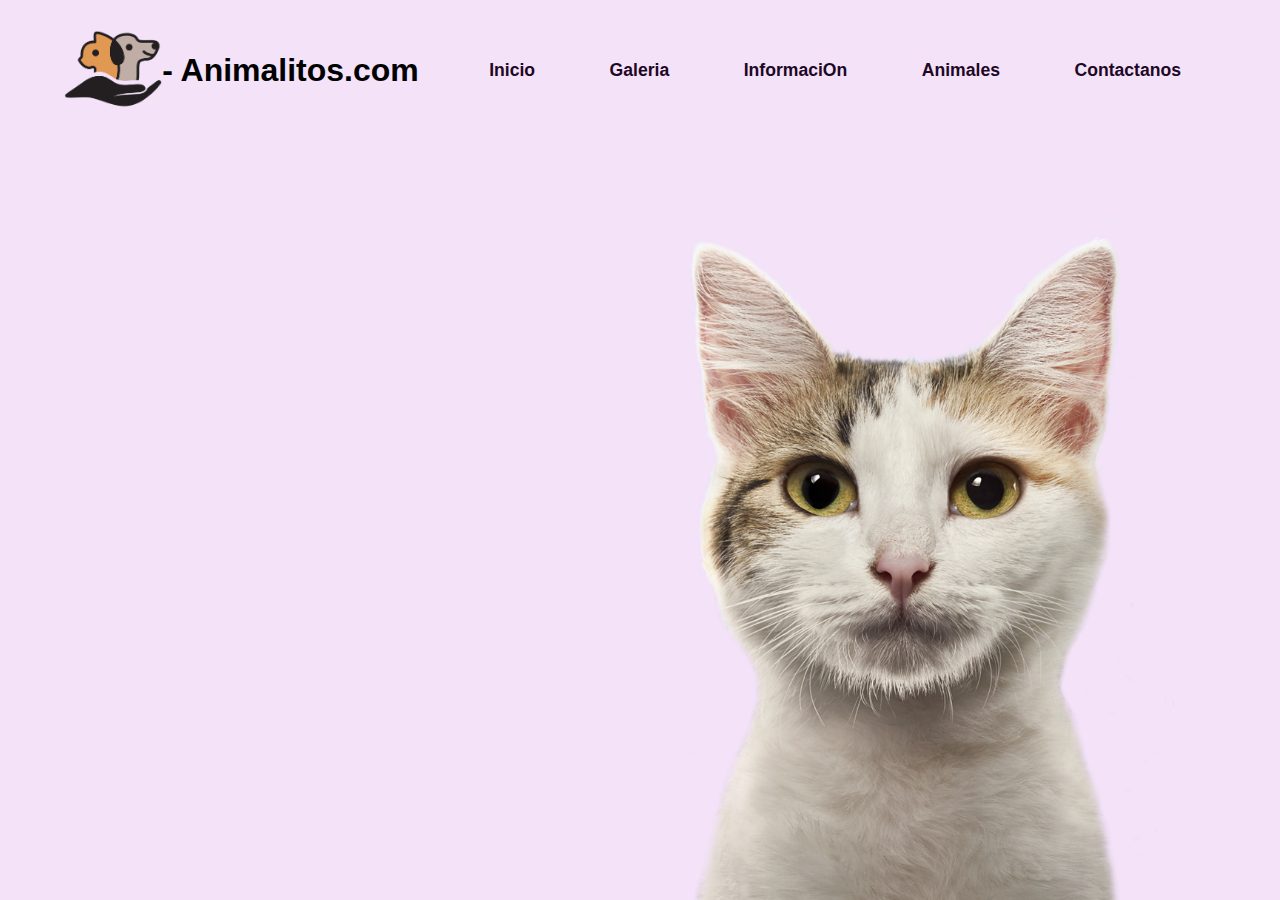
==== index.html @ c35ec970 "ola" ====
<!DOCTYPE html>
<html lang="en">

<head>
    <meta charset="UTF-8">
    <meta name="viewport" content="width=device-width, initial-scale=1.0">
    <title>Animalitos.com</title>
    <link rel="stylesheet" type="text/css" href="styles.css">
    <link rel="icon" href="media/logo1 (1).png" type="image/x-icon">

</head>

<body>
    <div class="pagina">

        <nav>
            <div class="centrar">
                <div class="contenedor">
                    <img src="media/logo1 (1).png" alt="" class="logo">
                    <h1>- Animalitos.com</h1>
                </div>
            </div>
            <ul>
                <li><a href="">Inicio</a></li>
                <li><a href="">Galeria</a></li>
                <li><a href="">InformaciOn</a></li>
                <li><a href="">Animales</a></li>
                <li><a href="">Contactanos</a></li>
            </ul>
        </nav>

        <div class="images">
            <img src="media/gato.png" alt="" class="gatiko">

        </div>















    </div>


</body>

</html>
---- styles.css ----
* {
    margin: 0;
    padding: 0;
    font-family: sans-serif;
}

.pagina {
    position: relative;
    width: 100%;
    height: 100vh;
    background: #f3e2f8;
    position: relative;
}

nav {
    display: flex;
    width: 90%;
    margin: auto;
    padding: 25px 0;
    align-items: center;
    justify-content: space-between;
}

.logo {
    height: 80px;
    cursor: pointer;
    transition: 0.3s;
    justify-content: center;
    align-items: center; 
}

nav ul li {
    display: inline-block;
    list-style: none;
    margin: 10px 35px;
}

nav ul li a {
    text-decoration: none;
    color: #1e0825;
    font-weight: bold;
    font-size: 110%;
    transition: font-size 0.3s;
}

nav ul li a:hover {
    color: #90e076;
    font-size: 125%;
}

.logo:hover {
    height: 100px;
}

.images {
    width: 45%;
    height: 80%;
    position: absolute;
    bottom: 0;
    right: 100px;
    overflow: hidden;
}

.images img {
    height: 100%;
    position: absolute;
    left: 50%;
    bottom: -5%;
    transform: translateX(-50%);
    transition: bottom 1s;
}


.images:hover .gatiko {
    bottom: 0px;
}

.contenedor {
    display: flex;
    justify-content: center;
    align-items: center;
    height: 10vh;
}

.centrar {
    display: flex;
    flex-direction: column;
    align-items: center;
}
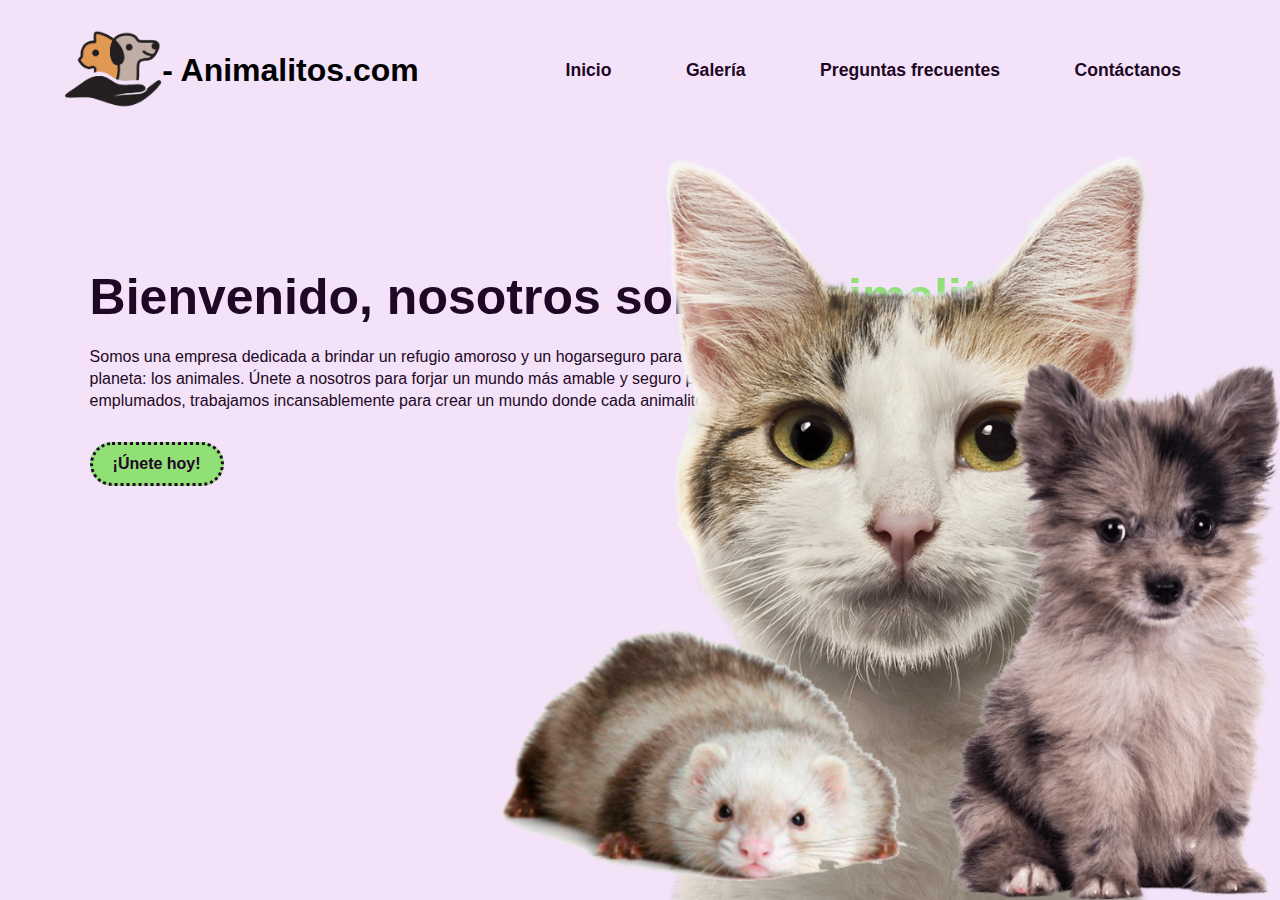
==== commit c893923b: "todo acabado" ====
--- a/index.html
+++ b/index.html
@@ -1,11 +1,11 @@
 <!DOCTYPE html>
-<html lang="en">
+<html lang="es">
 
 <head>
     <meta charset="UTF-8">
     <meta name="viewport" content="width=device-width, initial-scale=1.0">
-    <title>Animalitos.com</title>
-    <link rel="stylesheet" type="text/css" href="styles.css">
+
+    <link rel="stylesheet" type="text/css" href="CSS/styles.css">
     <link rel="icon" href="media/logo1 (1).png" type="image/x-icon">
 
 </head>
@@ -21,16 +21,31 @@
                 </div>
             </div>
             <ul>
-                <li><a href="">Inicio</a></li>
-                <li><a href="">Galeria</a></li>
-                <li><a href="">InformaciOn</a></li>
-                <li><a href="">Animales</a></li>
-                <li><a href="">Contactanos</a></li>
+                <li><a href="index.html">Inicio</a></li>
+                <li><a href="contenido/galeria.html">Galería</a></li>
+                <li><a href="contenido/preguntasFrecuentes.html">Preguntas frecuentes</a></li>
+                <li><a href="contenido/contactanos.html">Contáctanos</a></li>
             </ul>
         </nav>
 
         <div class="images">
             <img src="media/gato.png" alt="" class="gatiko">
+        </div>
+        <div class="imagesPerro">
+            <img src="media/perrito.webp" alt="">
+        </div>
+        <div class="imagesHuron">
+            <img src="media/huron1.png" alt="">
+        </div>
+
+        <div class="mid">
+            <h2>Bienvenido, nosotros somos <span>animalitos</span></h2>
+            <p>Somos una empresa dedicada a brindar un refugio amoroso y un hogarseguro para los seres más adorables de
+                nuestro <br>
+                planeta: los animales. Únete a nosotros para forjar un mundo más amable y seguro para nuestros amigos
+                peludos y <br>emplumados, trabajamos incansablemente para crear un mundo donde cada animalito tenga la oportunidad de vivir una vida plena y feliz
+            </p>
+            <a href="https://leon.gob.mx/salud/adoptaunamascota/" target="_blank">¡Únete hoy!</a>
 
         </div>
 
--- a/CSS/styles.css
+++ b/CSS/styles.css
@@ -0,0 +1,221 @@
+* {
+    margin: 0;
+    padding: 0;
+    font-family: sans-serif;
+}
+
+.pagina {
+    position: relative;
+    width: 100%;
+    height: 100vh;
+    background: #f3e2f8;
+    position: relative;
+}
+
+nav {
+    display: flex;
+    width: 90%;
+    margin: auto;
+    padding: 25px 0;
+    align-items: center;
+    justify-content: space-between;
+}
+
+.logo {
+    height: 80px;
+    transition: 0.3s;
+    justify-content: center;
+    align-items: center;
+}
+
+nav ul li {
+    display: inline-block;
+    list-style: none;
+    margin: 10px 35px;
+}
+
+nav ul li a {
+    text-decoration: none;
+    color: #1e0825;
+    font-weight: bold;
+    font-size: 110%;
+    transition: font-size 0.3s;
+}
+
+nav ul li a:hover {
+    color: #54c82d;
+    font-size: 125%;
+}
+
+.logo:hover {
+    height: 100px;
+}
+
+.images {
+    width: 45%;
+    height: 90%;
+    position: absolute;
+    bottom: 0;
+    right: 100px;
+    overflow: hidden;
+}
+
+.images img {
+    height: 100%;
+    position: absolute;
+    left: 50%;
+    bottom: -5%;
+    transform: translateX(-50%);
+    transition: bottom 1s;
+}
+
+
+.images:hover .gatiko {
+    bottom: 0px;
+}
+
+.imagesPerro img {
+    height: 60%;
+    position: absolute;
+    left: 98%;
+    bottom: 0%;
+    transform: translateX(-90%);
+}
+
+.imagesHuron img {
+    height: 30%;
+    position: absolute;
+    left: 70%;
+    bottom: 0%;
+    transform: translateX(-90%);
+}
+
+.contenedor {
+    display: flex;
+    justify-content: center;
+    align-items: center;
+    height: 10vh;
+}
+
+.centrar {
+    display: flex;
+    flex-direction: column;
+    align-items: center;
+}
+
+.mid {
+    margin-left: 7%;
+    margin-top: 10%;
+}
+
+.mid h2 {
+    font-size: 50px;
+    color: #1e0825;
+    margin-bottom: 20px;
+}
+
+.mid p {
+
+    color: #1e0825;
+    line-height: 22px;
+}
+
+span {
+    color: #90e076;
+}
+
+.mid a {
+    background: #90e076;
+    padding: 10px 20px;
+    text-decoration: none;
+    font-weight: bold;
+    color: #1e0825;
+    display: inline-block;
+    margin: 30px 0;
+    border-radius: 50px;
+    border-color: #1e0825;
+    border-style: dotted;
+}
+
+/*Galería*/
+.Galería {
+    background-color: #ebccf4;
+}
+
+#catalogo img {
+    width: 100%;
+    height: 100%;
+    border: 10px solid;
+    color: transparent;
+    border-radius: 10%;
+}
+
+#catalogo img:hover {
+    border: 10px;
+    color: transparent;
+}
+
+/*Preguntas Frecuentes*/
+.preguntasFrecuentes {
+    background-color: #f3e2f8;
+}
+
+.video {
+    display: flex;
+    justify-content: center;
+    align-items: center;
+    width: 100%;
+    height: 100vh;
+    /* Ajusta esto según tus necesidades */
+    background-color: #f3e2f8;
+    /* Cambia el color de fondo si lo deseas */
+}
+
+.video video {
+    max-width: 100%;
+    max-height: 100%;
+}
+
+/*Contactanos*/
+.contacto {
+    background-color: #f3e2f8;
+    padding: 20px;
+    text-align: center;
+    display: flex;
+    flex-direction: column;
+    align-items: center;
+}
+
+.contacto h2 {
+    margin-bottom: 10px;
+}
+
+.contacto p {
+    margin-bottom: 20px;
+}
+
+.mapa {
+    display: flex;
+    justify-content: space-between;
+    align-items: center;
+    margin-bottom: 20px;
+}
+
+.imagen-izquierda,
+.imagen-derecha {
+    flex: 1;
+    max-width: 45%;
+}
+
+.imagen-izquierda img,
+.imagen-derecha img {
+    max-width: 100%;
+    height: auto;
+    display: block;
+    margin: 0 auto;
+}
+
+.info-contacto {
+    font-size: 20px;
+}
+
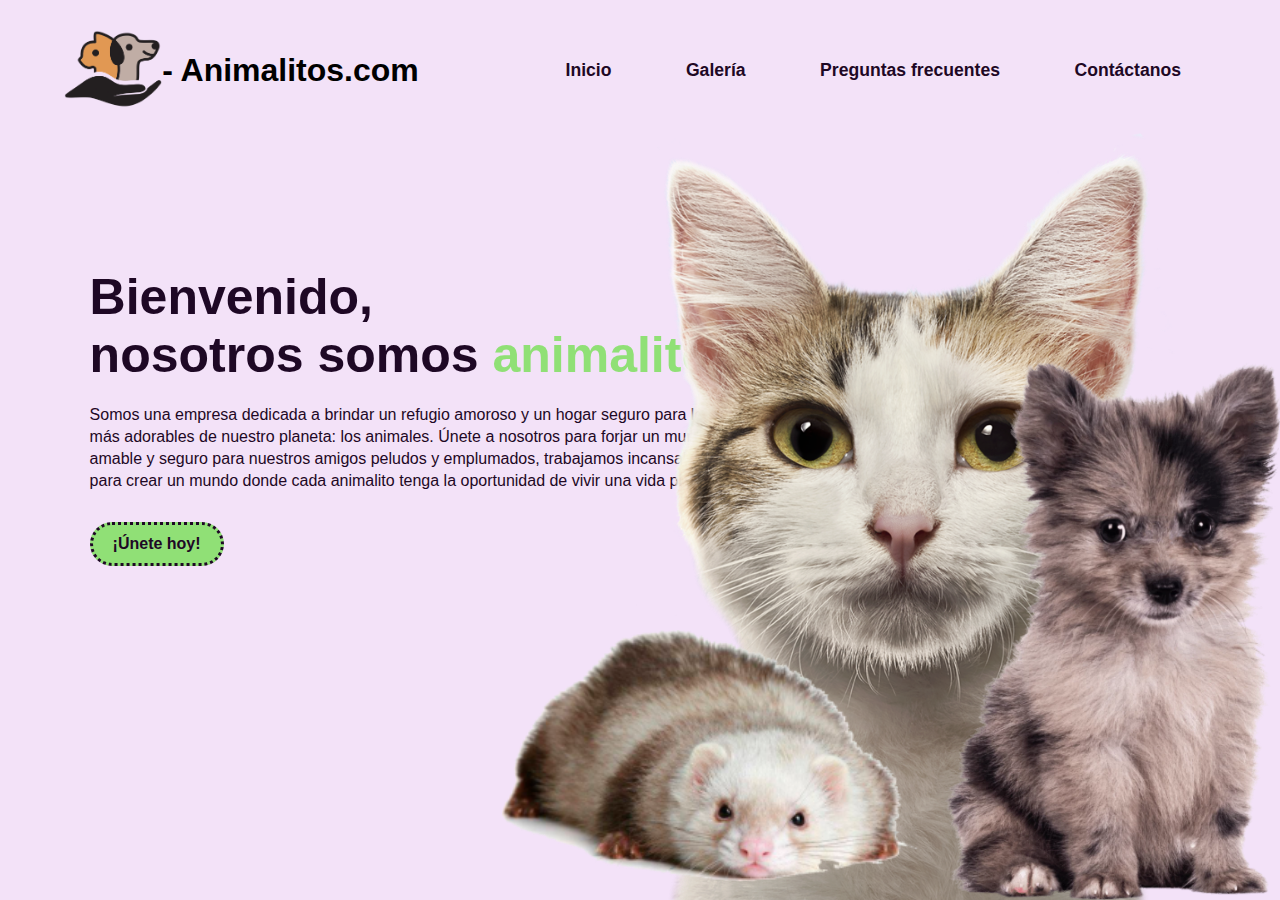
==== commit 642fc26f: "Cambios" ====
--- a/index.html
+++ b/index.html
@@ -39,33 +39,18 @@
         </div>
 
         <div class="mid">
-            <h2>Bienvenido, nosotros somos <span>animalitos</span></h2>
-            <p>Somos una empresa dedicada a brindar un refugio amoroso y un hogarseguro para los seres más adorables de
-                nuestro <br>
-                planeta: los animales. Únete a nosotros para forjar un mundo más amable y seguro para nuestros amigos
-                peludos y <br>emplumados, trabajamos incansablemente para crear un mundo donde cada animalito tenga la oportunidad de vivir una vida plena y feliz
+            <h2>Bienvenido,<br>nosotros somos <span>animalitos</span></h2>
+            <p>Somos una empresa dedicada a brindar un refugio amoroso y un hogar seguro para los seres <br>más
+                adorables de
+                nuestro planeta: los animales. Únete a nosotros para forjar un mundo más <br>amable y seguro para
+                nuestros amigos
+                peludos y emplumados, trabajamos incansablemente<br> para crear un mundo donde cada animalito tenga la
+                oportunidad de vivir una vida plena y feliz.
             </p>
             <a href="https://leon.gob.mx/salud/adoptaunamascota/" target="_blank">¡Únete hoy!</a>
 
         </div>
-
-
-
-
-
-
-
-
-
-
-
-
-
-
-
     </div>
-
-
 </body>
 
 </html>--- a/CSS/styles.css
+++ b/CSS/styles.css
@@ -166,9 +166,7 @@
     align-items: center;
     width: 100%;
     height: 100vh;
-    /* Ajusta esto según tus necesidades */
     background-color: #f3e2f8;
-    /* Cambia el color de fondo si lo deseas */
 }
 
 .video video {
